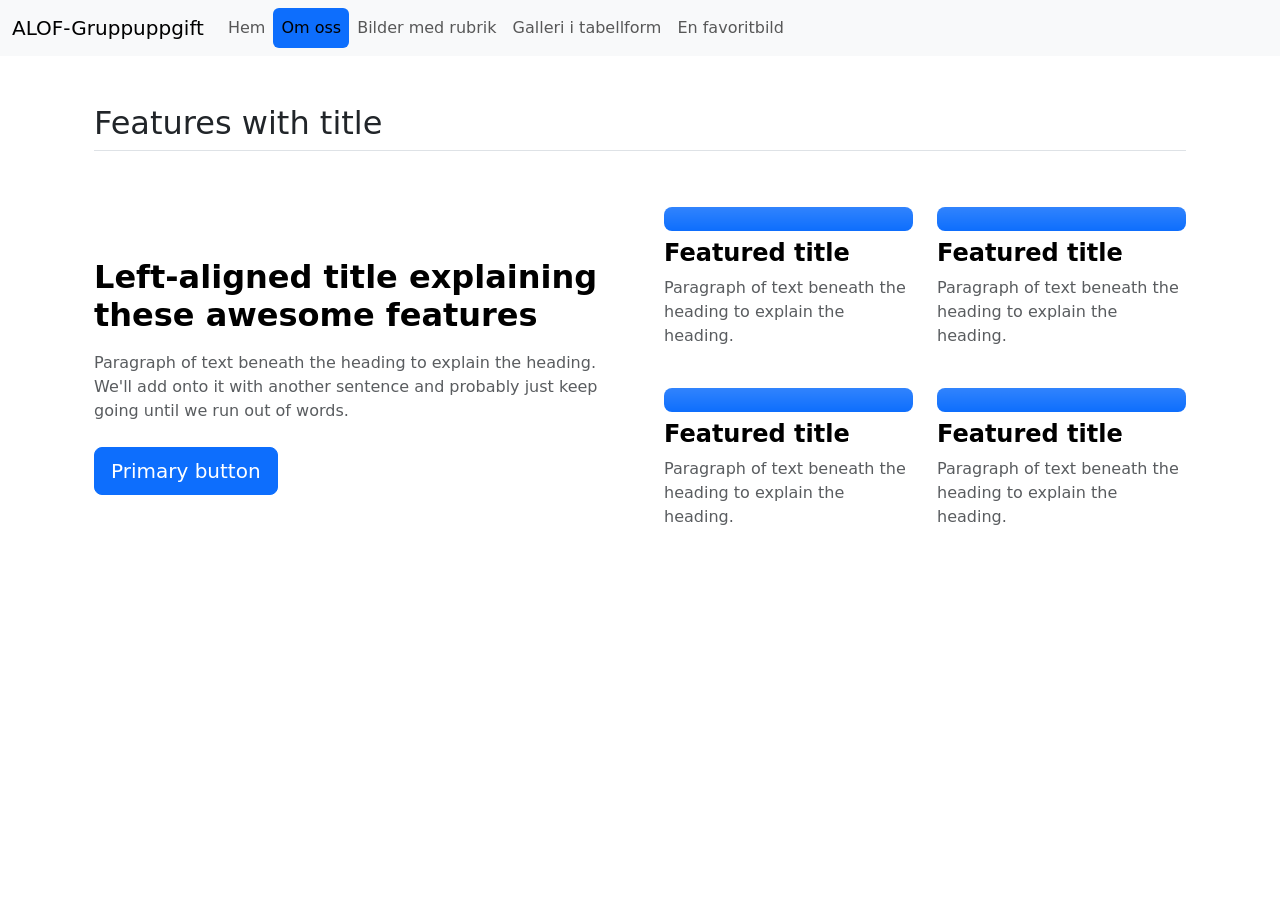
==== about.html @ cf5fbf6b "Meny fixat, påbörjat about och färdigställt index förutom css" ====
<!DOCTYPE html>
<html lang="en">

<head>
    <meta charset="UTF-8">
    <meta name="viewport" content="width=device-width, initial-scale=1.0">
    <title>Gruppuppgift A.</title>
    <link rel="stylesheet" href="css/styles.css">
    <link rel="stylesheet" href="css/bootstrap.css">

</head>

<body>
    <header>
<nav class="navbar navbar-expand-lg sticky-top bg-body-tertiary">
  <div class="container-fluid">
    <a class="navbar-brand" href="#">ALOF-Gruppuppgift</a>
    <button class="navbar-toggler" type="button" data-bs-toggle="collapse" data-bs-target="#navbarNav" aria-controls="navbarNav" aria-expanded="false" aria-label="Toggle navigation">
      <span class="navbar-toggler-icon"></span>
    </button>
    <div class="collapse navbar-collapse" id="navbarNav">
      <ul class="navbar-nav nav-pills">
        <li class="nav-item">
          <a class="nav-link"  href="index.html">Hem</a>
        </li>
        <li class="nav-item">
          <a class="nav-link active" aria-current="page" href="about.html">Om oss</a>
        </li>
        <li class="nav-item">
          <a class="nav-link" href="gallery.html">Bilder med rubrik</a>
        </li>
        <li class="nav-item">
          <a class="nav-link" href="#">Galleri i tabellform</a>
        </li>
        <li class="nav-item">
          <a class="nav-link" href="#">En favoritbild</a>
      </ul>
    </div>
  </div>
</nav>
</header>
<main>
      <div class="container px-4 py-5">
        <h2 class="pb-2 border-bottom">Features with title</h2>
        <div
          class="row row-cols-1 row-cols-md-2 align-items-md-center g-5 py-5"
        >
          <div class="col d-flex flex-column align-items-start gap-2">
            <h2 class="fw-bold text-body-emphasis">
              Left-aligned title explaining these awesome features
            </h2>
            <p class="text-body-secondary">
              Paragraph of text beneath the heading to explain the heading.
              We'll add onto it with another sentence and probably just keep
              going until we run out of words.
            </p>
            <a href="#" class="btn btn-primary btn-lg">Primary button</a>
          </div>
          <div class="col">
            <div class="row row-cols-1 row-cols-sm-2 g-4">
              <div class="col d-flex flex-column gap-2">
                <div
                  class="feature-icon-small d-inline-flex align-items-center justify-content-center text-bg-primary bg-gradient fs-4 rounded-3"
                >
                  <svg class="bi" width="1em" height="1em" aria-hidden="true">
                    <use xlink:href="img/book-half.svg"></use>
                  </svg>
                </div>
                <h4 class="fw-semibold mb-0 text-body-emphasis">
                  Featured title
                </h4>
                <p class="text-body-secondary">
                  Paragraph of text beneath the heading to explain the heading.
                </p>
              </div>
              <div class="col d-flex flex-column gap-2">
                <div
                  class="feature-icon-small d-inline-flex align-items-center justify-content-center text-bg-primary bg-gradient fs-4 rounded-3"
                >
                  <svg class="bi" width="1em" height="1em" aria-hidden="true">
                    <use xlink:href="img/brightness-high.svg"></use>
                  </svg>
                </div>
                <h4 class="fw-semibold mb-0 text-body-emphasis">
                  Featured title
                </h4>
                <p class="text-body-secondary">
                  Paragraph of text beneath the heading to explain the heading.
                </p>
              </div>
              <div class="col d-flex flex-column gap-2">
                <div
                  class="feature-icon-small d-inline-flex align-items-center justify-content-center text-bg-primary bg-gradient fs-4 rounded-3"
                >
                  <svg class="bi" width="1em" height="1em" aria-hidden="true">
                    <use xlink:href="img/boombox.svg"></use>
                  </svg>
                </div>
                <h4 class="fw-semibold mb-0 text-body-emphasis">
                  Featured title
                </h4>
                <p class="text-body-secondary">
                  Paragraph of text beneath the heading to explain the heading.
                </p>
              </div>
              <div class="col d-flex flex-column gap-2">
                <div
                  class="feature-icon-small d-inline-flex align-items-center justify-content-center text-bg-primary bg-gradient fs-4 rounded-3"
                >
                  <svg class="bi" width="1em" height="1em" aria-hidden="true">
                    <use xlink:href="img/controller.svg"></use>
                  </svg>
                </div>
                <h4 class="fw-semibold mb-0 text-body-emphasis">
                  Featured title
                </h4>
                <p class="text-body-secondary">
                  Paragraph of text beneath the heading to explain the heading.
                </p>
              </div>
            </div>
          </div>
        </div>
      </div>
    </main>
        </main>
    <script src="js/bootstrap.bundle.js"></script>

</body>

</html>
---- css/styles.css ----
.bi {
        vertical-align: -0.125em;
        fill: currentColor;
      }
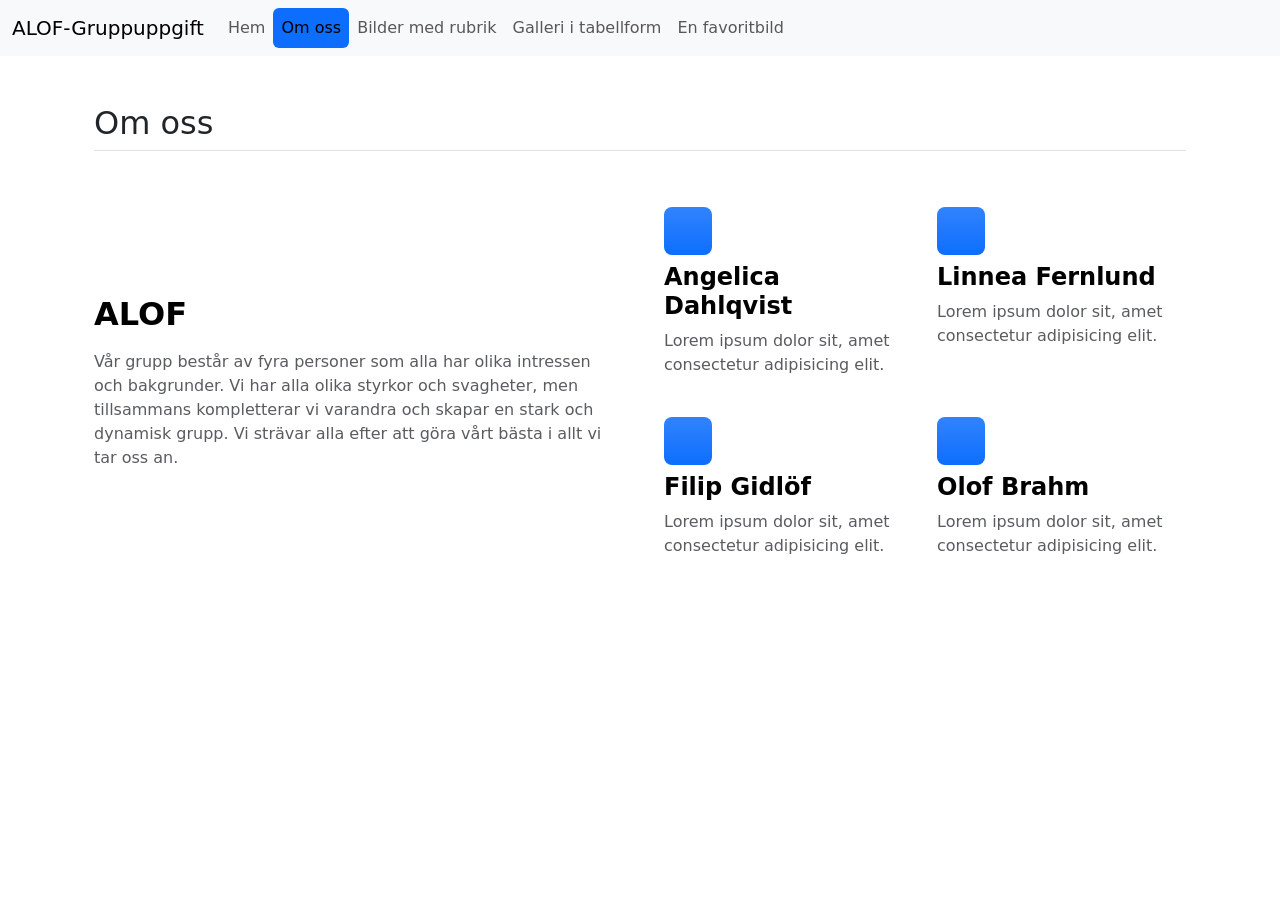
==== commit 00c48a0c: "Gjort klart about och fixat iconerna." ====
--- a/about.html
+++ b/about.html
@@ -15,7 +15,7 @@
 <nav class="navbar navbar-expand-lg sticky-top bg-body-tertiary">
   <div class="container-fluid">
     <a class="navbar-brand" href="#">ALOF-Gruppuppgift</a>
-    <button class="navbar-toggler" type="button" data-bs-toggle="collapse" data-bs-target="#navbarNav" aria-controls="navbarNav" aria-expanded="false" aria-label="Toggle navigation">
+    <button class="navbar-toggler" type="button" data-bs-toggle="collapse" data-bs-target="#navbarNav">
       <span class="navbar-toggler-icon"></span>
     </button>
     <div class="collapse navbar-collapse" id="navbarNav">
@@ -24,7 +24,7 @@
           <a class="nav-link"  href="index.html">Hem</a>
         </li>
         <li class="nav-item">
-          <a class="nav-link active" aria-current="page" href="about.html">Om oss</a>
+          <a class="nav-link active" href="about.html">Om oss</a>
         </li>
         <li class="nav-item">
           <a class="nav-link" href="gallery.html">Bilder med rubrik</a>
@@ -41,20 +41,16 @@
 </header>
 <main>
       <div class="container px-4 py-5">
-        <h2 class="pb-2 border-bottom">Features with title</h2>
+        <h2 class="pb-2 border-bottom">Om oss</h2>
         <div
           class="row row-cols-1 row-cols-md-2 align-items-md-center g-5 py-5"
         >
           <div class="col d-flex flex-column align-items-start gap-2">
             <h2 class="fw-bold text-body-emphasis">
-              Left-aligned title explaining these awesome features
+              ALOF
             </h2>
             <p class="text-body-secondary">
-              Paragraph of text beneath the heading to explain the heading.
-              We'll add onto it with another sentence and probably just keep
-              going until we run out of words.
-            </p>
-            <a href="#" class="btn btn-primary btn-lg">Primary button</a>
+              Vår grupp består av fyra personer som alla har olika intressen och bakgrunder. Vi har alla olika styrkor och svagheter, men tillsammans kompletterar vi varandra och skapar en stark och dynamisk grupp. Vi strävar alla efter att göra vårt bästa i allt vi tar oss an. 
           </div>
           <div class="col">
             <div class="row row-cols-1 row-cols-sm-2 g-4">
@@ -62,60 +58,60 @@
                 <div
                   class="feature-icon-small d-inline-flex align-items-center justify-content-center text-bg-primary bg-gradient fs-4 rounded-3"
                 >
-                  <svg class="bi" width="1em" height="1em" aria-hidden="true">
+                  <svg class="bi" width="1em" height="1em" viewBox="0 0 16 16">
                     <use xlink:href="img/book-half.svg"></use>
                   </svg>
                 </div>
                 <h4 class="fw-semibold mb-0 text-body-emphasis">
-                  Featured title
+                  Angelica Dahlqvist
                 </h4>
                 <p class="text-body-secondary">
-                  Paragraph of text beneath the heading to explain the heading.
+                  Lorem ipsum dolor sit, amet consectetur adipisicing elit.
                 </p>
               </div>
               <div class="col d-flex flex-column gap-2">
                 <div
                   class="feature-icon-small d-inline-flex align-items-center justify-content-center text-bg-primary bg-gradient fs-4 rounded-3"
                 >
-                  <svg class="bi" width="1em" height="1em" aria-hidden="true">
+                  <svg class="bi" width="1em" height="1em" viewBox="0 0 16 16">
                     <use xlink:href="img/brightness-high.svg"></use>
                   </svg>
                 </div>
                 <h4 class="fw-semibold mb-0 text-body-emphasis">
-                  Featured title
+                  Linnea Fernlund
                 </h4>
                 <p class="text-body-secondary">
-                  Paragraph of text beneath the heading to explain the heading.
+                  Lorem ipsum dolor sit, amet consectetur adipisicing elit.
                 </p>
               </div>
               <div class="col d-flex flex-column gap-2">
                 <div
                   class="feature-icon-small d-inline-flex align-items-center justify-content-center text-bg-primary bg-gradient fs-4 rounded-3"
                 >
-                  <svg class="bi" width="1em" height="1em" aria-hidden="true">
+                  <svg class="bi" width="1em" height="1em" viewBox="0 0 16 16">
                     <use xlink:href="img/boombox.svg"></use>
                   </svg>
                 </div>
                 <h4 class="fw-semibold mb-0 text-body-emphasis">
-                  Featured title
+                  Filip Gidlöf
                 </h4>
                 <p class="text-body-secondary">
-                  Paragraph of text beneath the heading to explain the heading.
+                  Lorem ipsum dolor sit, amet consectetur adipisicing elit.
                 </p>
               </div>
               <div class="col d-flex flex-column gap-2">
                 <div
                   class="feature-icon-small d-inline-flex align-items-center justify-content-center text-bg-primary bg-gradient fs-4 rounded-3"
                 >
-                  <svg class="bi" width="1em" height="1em" aria-hidden="true">
-                    <use xlink:href="img/controller.svg"></use>
+                  <svg class="bi" width="1em" height="1em" viewBox="0 0 16 16">
+                    <use xlink:href="img/controller.svg" ></use>
                   </svg>
                 </div>
                 <h4 class="fw-semibold mb-0 text-body-emphasis">
-                  Featured title
+                  Olof Brahm
                 </h4>
                 <p class="text-body-secondary">
-                  Paragraph of text beneath the heading to explain the heading.
+                  Lorem ipsum dolor sit, amet consectetur adipisicing elit.
                 </p>
               </div>
             </div>
--- a/css/styles.css
+++ b/css/styles.css
@@ -1,4 +1,9 @@
 .bi {
-        vertical-align: -0.125em;
+        
         fill: currentColor;
-      }+      }
+
+.feature-icon-small {
+  width: 3rem;
+  height: 3rem;
+}
